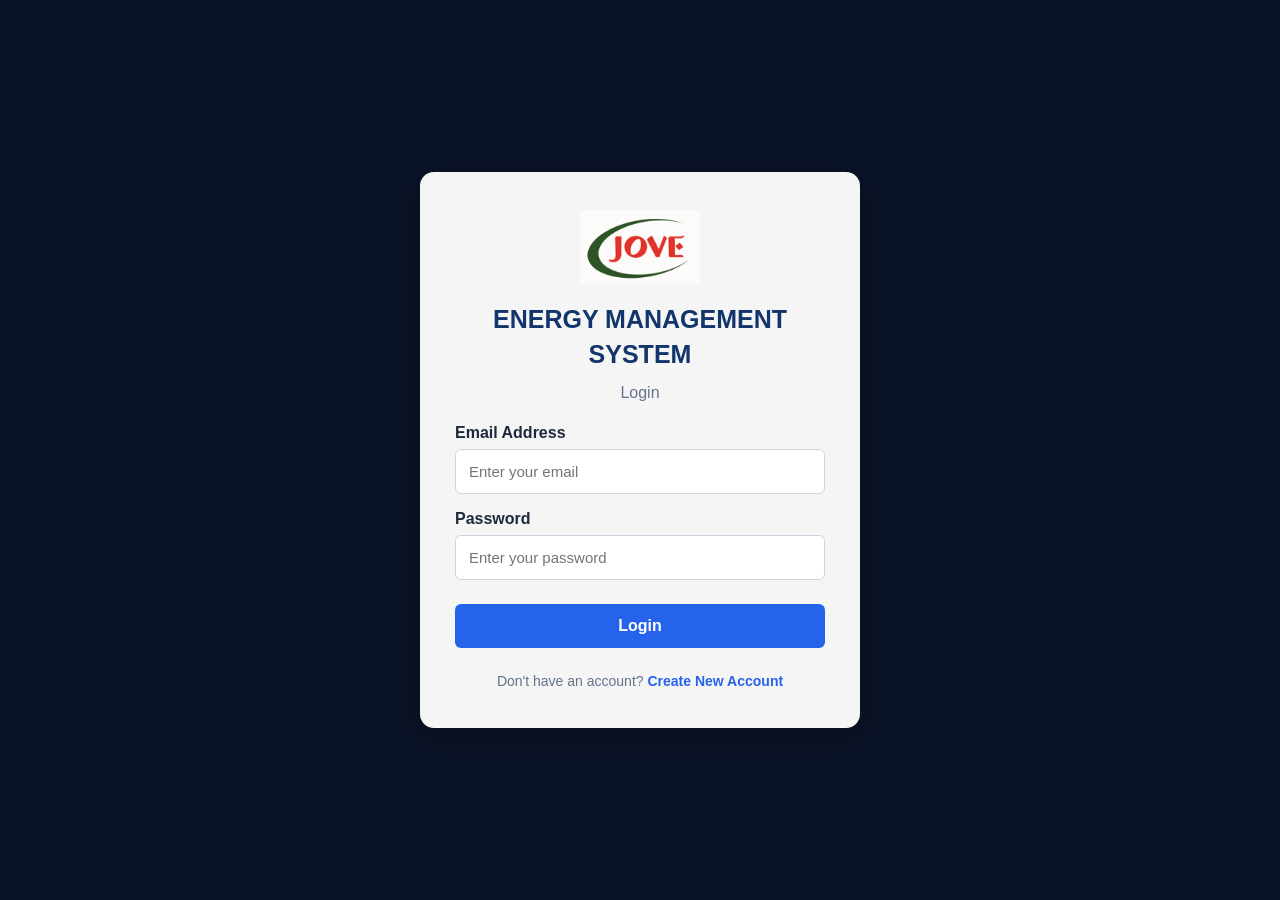
==== index.html @ 8062eca5 "first commit" ====
<!DOCTYPE html>
<html lang="en">
<head>
    <meta charset="UTF-8">
    <meta name="viewport" content="width=device-width, initial-scale=1.0">

    <title>EMS for Solar - Login</title>

    <link rel="stylesheet" href="login.css">
</head>
<body>

    <!-- Background image slider -->
    <div class="background-slider">
        <div class="slide slide1"></div>
        <div class="slide slide2"></div>
        <div class="slide slide3"></div>
    </div>

    <!-- Login form -->
    <div class="login-container">

<div class="logo-container">
    <img src="jove_logo.png"
         alt="Company Logo"
         class="company-logo">
</div>

<h1>ENERGY MANAGEMENT SYSTEM</h1>

        <p>Login</p>

        <form action="/login" method="POST">

            <label for="email">Email Address</label>
            <input
                type="email"
                id="email"
                name="email"
                placeholder="Enter your email"
                required
            >

            <label for="password">Password</label>
            <input
                type="password"
                id="password"
                name="password"
                placeholder="Enter your password"
                required
            >

            <button type="submit">Login</button>

        </form>

        <p class="register-link">
            Don't have an account?
            <a href="register.html">Create New Account</a>
        </p>

    </div>

</body>
</html>
---- login.css ----
/* Reset */
* {
    margin: 0;
    padding: 0;
    box-sizing: border-box;
}

/* Page layout */
body {
    min-height: 100vh;
    display: flex;
    justify-content: center;
    align-items: center;
    padding: 20px;
    font-family: Arial, sans-serif;
    overflow: hidden;
    position: relative;
    background: #0f172a;
}

/* Background slider */
.background-slider {
    position: fixed;
    inset: 0;
    z-index: 0;
    overflow: hidden;
}

/* Each background image */
.slide {
    position: absolute;
    inset: 0;

    background-size: cover;
    background-position: center;
    background-repeat: no-repeat;

    opacity: 0;
    animation: imageSlider 9s infinite;
}

/* Image 1: Solar panels */
.slide1 {
    background-image: url("images/solar.jpg");
    animation-delay: 0s;
}

/* Image 2: Wind turbines */
.slide2 {
    background-image: url("images/wind.jpg");
    animation-delay: 3s;
}

/* Image 3: Battery storage */
.slide3 {
    background-image: url("images/battery.jpg");
    animation-delay: 6s;
}

/* Dark overlay for readability */
.background-slider::after {
    content: "";
    position: absolute;
    inset: 0;
    background: rgba(5, 15, 35, 0.48);
}

/* Change image every 3 seconds */
@keyframes imageSlider {
    0% {
        opacity: 0;
    }

    4% {
        opacity: 1;
    }

    30% {
        opacity: 1;
    }

    34% {
        opacity: 0;
    }

    100% {
        opacity: 0;
    }
}

/* Login card */
.login-container {
    position: relative;
    z-index: 1;

    width: 100%;
    max-width: 440px;
    padding: 35px;

    background: rgba(255, 255, 255, 0.96);
    border-radius: 14px;

    box-shadow: 0 10px 35px rgba(0, 0, 0, 0.3);
}

/* Company logo */
.logo-container {
    display: flex;
    justify-content: center;
    align-items: center;
    margin-bottom: 15px;
}

.company-logo {
    width: 120px;
    height: 80px;
    object-fit: contain;
}

/* Heading */
h1 {
    text-align: center;
    color: #12356b;
    font-size: 25px;
    line-height: 1.4;
    margin-bottom: 12px;
}

/* Login subtitle */
.login-container > p {
    text-align: center;
    color: #64748b;
    margin-bottom: 22px;
}

/* Form labels */
label {
    display: block;
    margin: 16px 0 7px;
    color: #1e293b;
    font-weight: bold;
}

/* Input fields */
input {
    width: 100%;
    padding: 13px;

    border: 1px solid #cbd5e1;
    border-radius: 6px;

    font-size: 15px;
    background: #ffffff;
}

input:focus {
    outline: 2px solid #93c5fd;
    border-color: #2563eb;
}

/* Login button */
button {
    width: 100%;
    padding: 13px;
    margin-top: 24px;

    background: #2563eb;
    color: white;

    border: none;
    border-radius: 6px;

    font-size: 16px;
    font-weight: bold;
    cursor: pointer;

    transition: background 0.2s;
}

button:hover {
    background: #1d4ed8;
}

/* Register link */
.login-container .register-link {
    margin: 22px 0 0;
    font-size: 14px;
    line-height: 1.7;
}

a {
    color: #2563eb;
    text-decoration: none;
    font-weight: bold;
}

a:hover {
    text-decoration: underline;
}

/* Mobile layout */
@media (max-width: 480px) {
    .login-container {
        padding: 25px 20px;
    }

    h1 {
        font-size: 21px;
    }
}
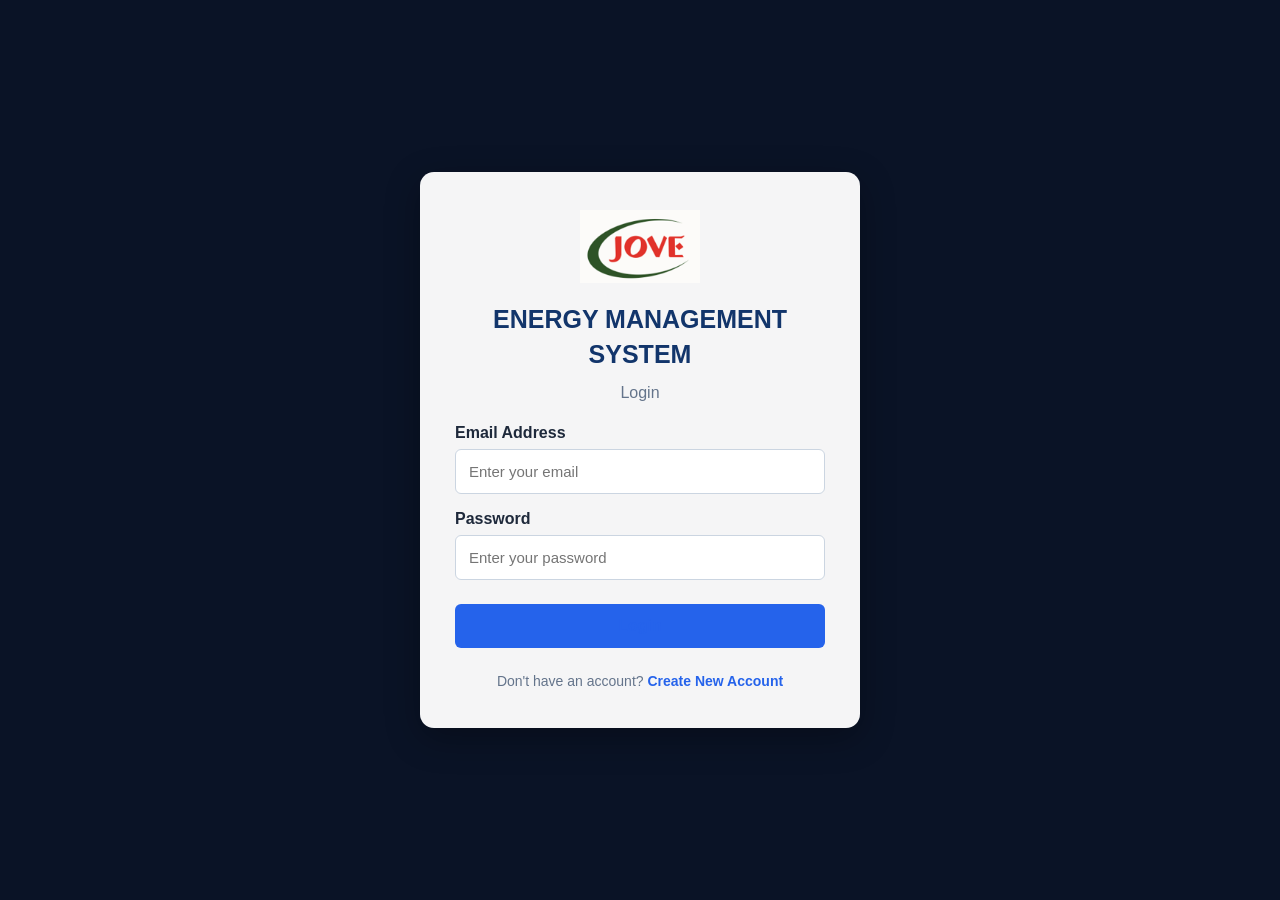
==== commit c30a00c1: "a" ====
--- a/index.html
+++ b/index.html
@@ -51,7 +51,9 @@
                 required
             >
 
-            <button type="submit">Login</button>
+            <button type="submit">
+                <a href="dashboard.html"> Login </a>
+            </button>
 
         </form>
 
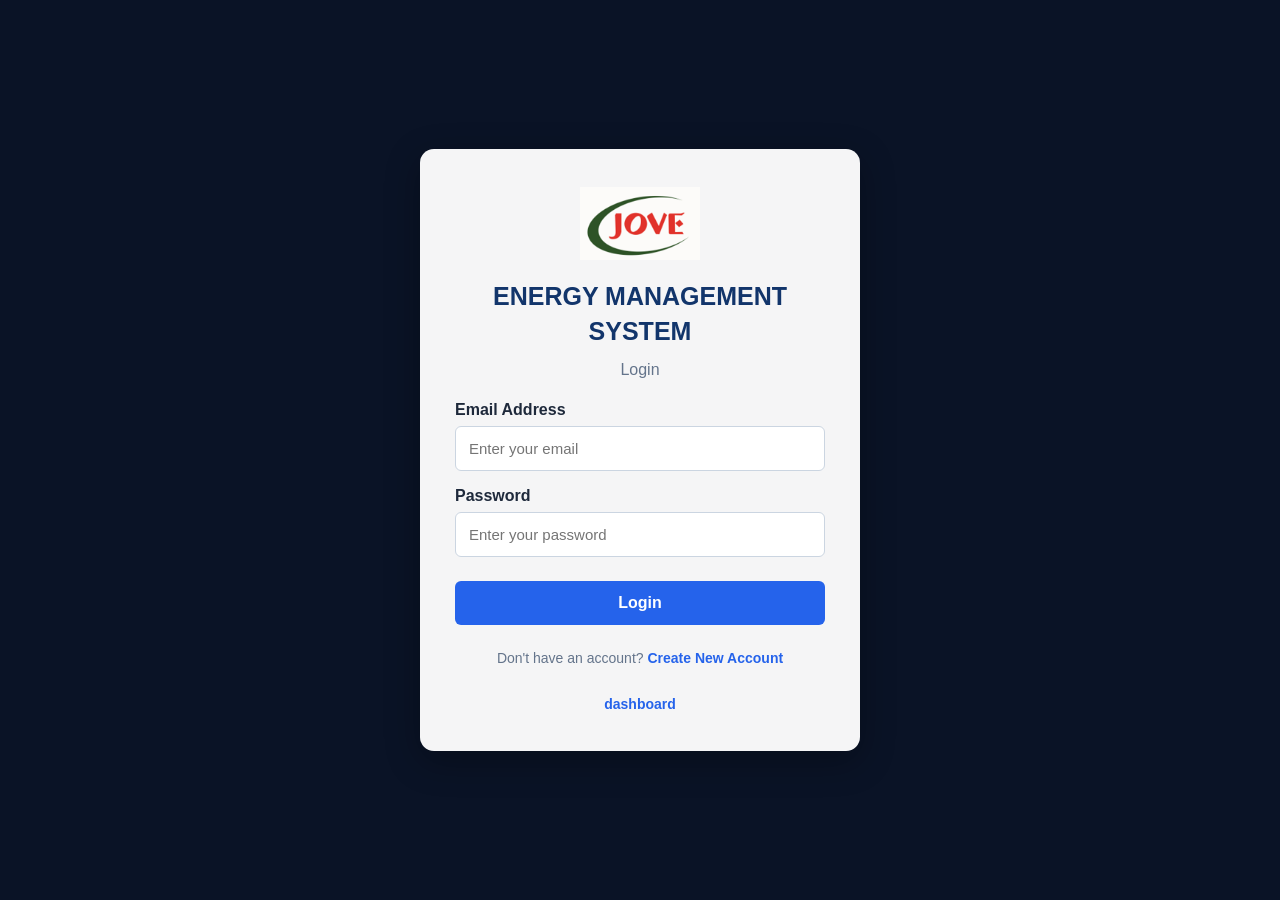
==== commit 316186ce: "b" ====
--- a/index.html
+++ b/index.html
@@ -52,7 +52,7 @@
             >
 
             <button type="submit">
-                <a href="dashboard.html"> Login </a>
+                 Login 
             </button>
 
         </form>
@@ -61,6 +61,9 @@
             Don't have an account?
             <a href="register.html">Create New Account</a>
         </p>
+        <p class="register-link">
+            <a href="dashboard.html"> dashboard</a>
+        </p>
 
     </div>
 
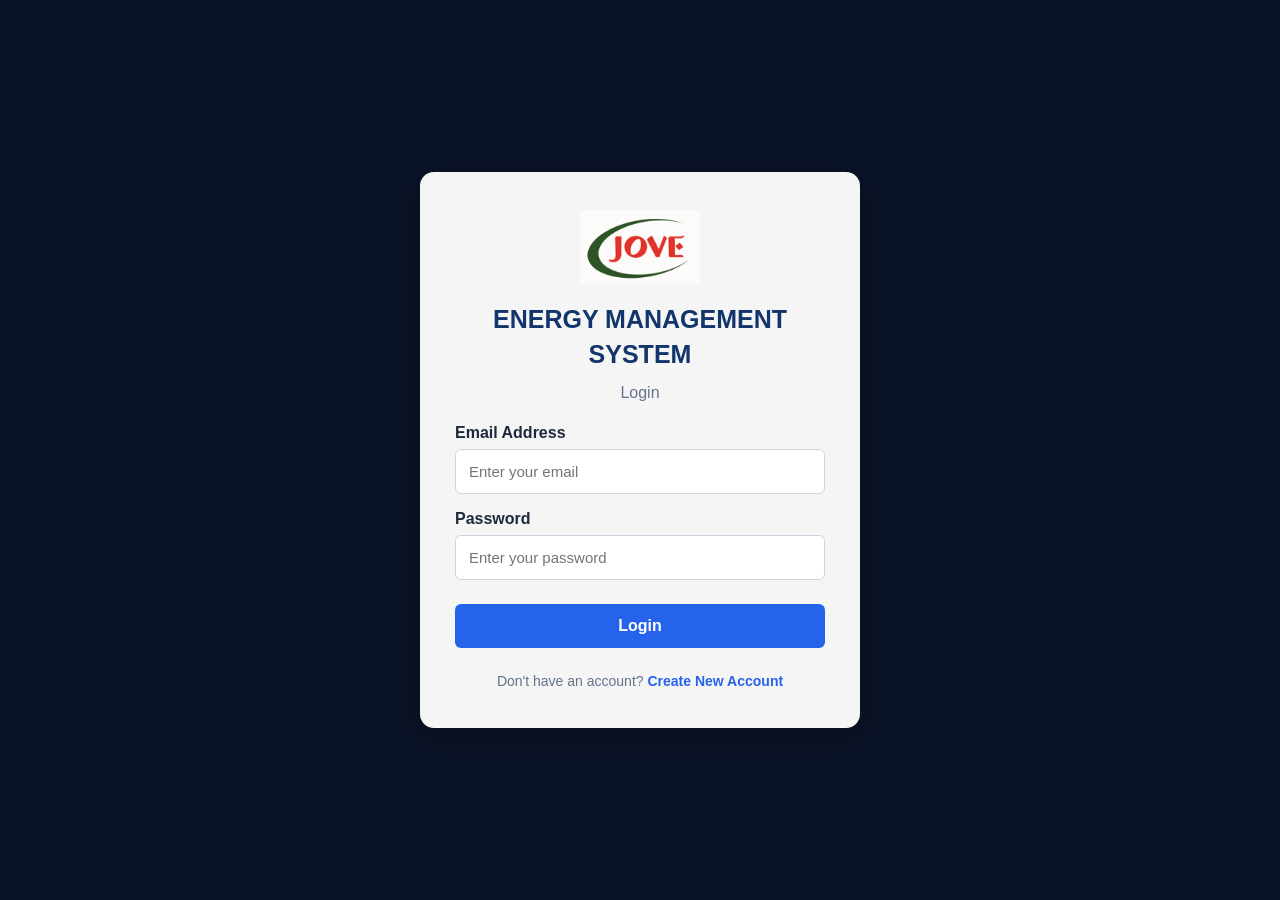
==== commit 89c781bd: "Fix EMS login API integration" ====
--- a/index.html
+++ b/index.html
@@ -7,7 +7,7 @@
 
     <title>EMS for Solar - Login</title>
 
-    <link rel="stylesheet" href="login.css">
+    <link rel="stylesheet" href="/login.css">
 </head>
 <body>
 
@@ -21,17 +21,17 @@
     <!-- Login form -->
     <div class="login-container">
 
-<div class="logo-container">
-    <img src="jove_logo.png"
-         alt="Company Logo"
-         class="company-logo">
-</div>
+        <div class="logo-container">
+            <img src="/jove_logo.png"
+                 alt="Jove Company Logo"
+                 class="company-logo">
+        </div>
 
-<h1>ENERGY MANAGEMENT SYSTEM</h1>
+        <h1>ENERGY MANAGEMENT SYSTEM</h1>
 
         <p>Login</p>
 
-        <form action="/login" method="POST">
+        <form id="loginForm">
 
             <label for="email">Email Address</label>
             <input
@@ -51,21 +51,88 @@
                 required
             >
 
-            <button type="submit">
-                 Login 
+            <button type="submit" id="loginButton">
+                Login
             </button>
 
         </form>
 
+        <p id="loginMessage" role="alert"></p>
+
         <p class="register-link">
             Don't have an account?
-            <a href="register.html">Create New Account</a>
-        </p>
-        <p class="register-link">
-            <a href="dashboard.html"> dashboard</a>
+            <a href="/register">Create New Account</a>
         </p>
 
     </div>
 
+    <!-- Login API integration -->
+    <script>
+        const loginForm = document.getElementById("loginForm");
+        const loginButton = document.getElementById("loginButton");
+        const loginMessage = document.getElementById("loginMessage");
+
+        loginForm.addEventListener("submit", async function(event) {
+
+            event.preventDefault();
+
+            const email = document.getElementById("email").value.trim();
+            const password = document.getElementById("password").value;
+
+            loginButton.disabled = true;
+            loginButton.textContent = "Logging in...";
+            loginMessage.textContent = "";
+
+            try {
+
+                const response = await fetch("/api/login", {
+                    method: "POST",
+                    headers: {
+                        "Content-Type": "application/json"
+                    },
+                    body: JSON.stringify({
+                        email: email,
+                        password: password
+                    })
+                });
+
+                const data = await response.json();
+
+                if (!response.ok) {
+                    throw new Error(
+                        data.message || data.error || "Invalid email or password."
+                    );
+                }
+
+                if (!data.access_token) {
+                    throw new Error("Login succeeded but authentication token was not received.");
+                }
+
+                // Store JWT token
+                localStorage.setItem("access_token", data.access_token);
+
+                // Store user information
+                if (data.user) {
+                    localStorage.setItem("user", JSON.stringify(data.user));
+                }
+
+                loginMessage.style.color = "green";
+                loginMessage.textContent = "Login successful. Redirecting...";
+
+                window.location.href = "/dashboard";
+
+            } catch (error) {
+
+                loginMessage.style.color = "red";
+                loginMessage.textContent = error.message;
+
+                loginButton.disabled = false;
+                loginButton.textContent = "Login";
+
+            }
+
+        });
+    </script>
+
 </body>
-</html>
+</html>
